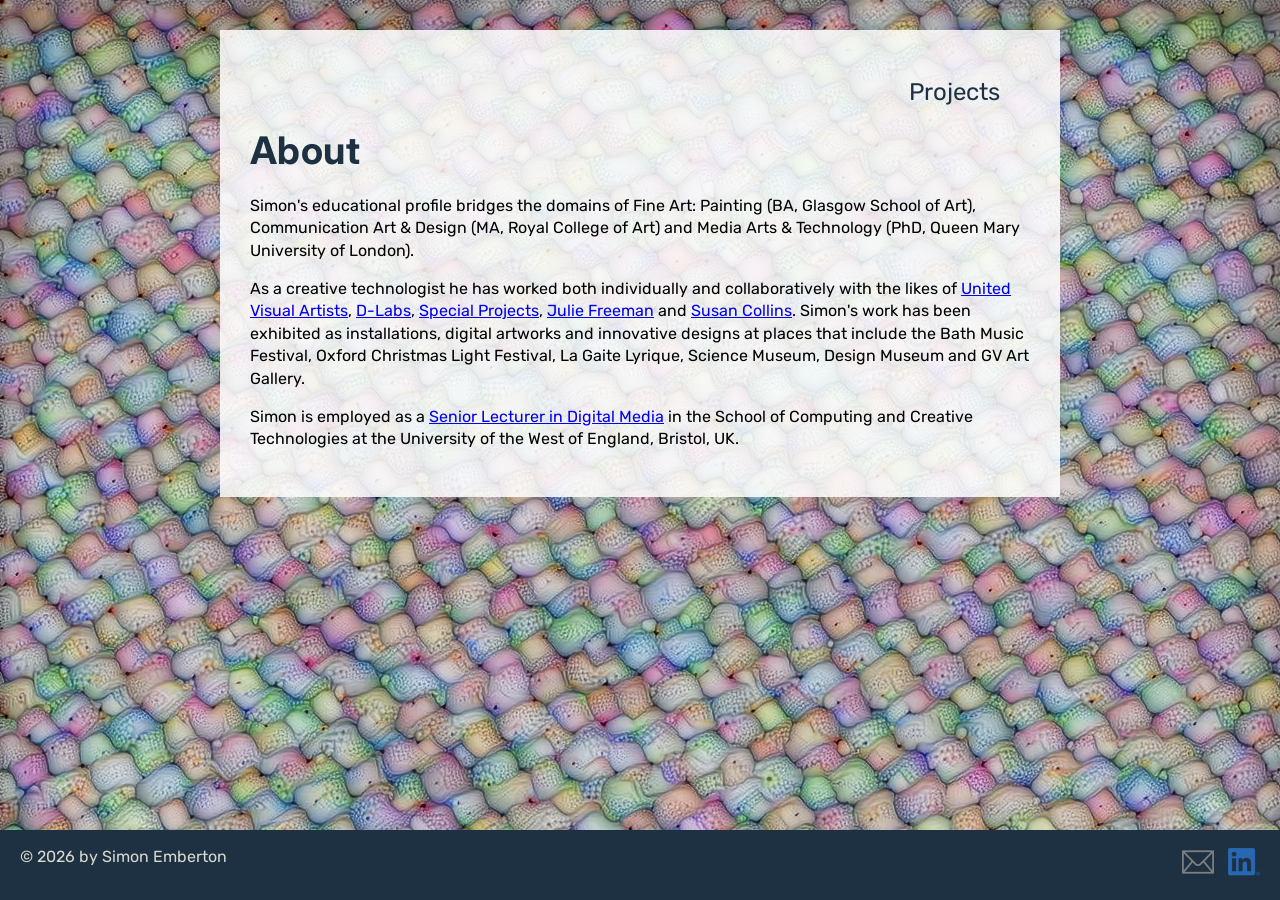
==== about.html @ 28a46e03 "Add files via upload" ====
<!DOCTYPE html>
<html lang="en">
  <head>
    <meta charset="UTF-8">
    <meta name="viewport" content="width=device-width, initial-scale=1">
    <title>Simon Emberton | About</title>
    <link rel="preconnect" href="https://fonts.googleapis.com">
    <link rel="preconnect" href="https://fonts.gstatic.com" crossorigin>
    <link href="https://fonts.googleapis.com/css2?family=Inter:ital,opsz,wght@0,14..32,100..900;1,14..32,100..900&family=Rubik:ital,wght@0,300..900;1,300..900&display=swap" rel="stylesheet">
    <link rel="stylesheet" href="css/styles.css">
  </head>
  <body class="about">
    <!-- //  INTRO  // -->
    <div class="content-wrapper">
      <div class="content-bg">
        <header>
          <div class="nav-wrapper">
            <nav>
              <ul>
                <!-- <li><a href="about.html">About</a></li> -->
                <li><a href="index.html">Projects</a></li>
              </ul>
            </nav>
          </div>
          <div class="header-wrapper">
            <h1>About</h1>
          </div>

      <!-- End content edits here. -->
        </header>

        <!-- //  ABOUT ME  // -->
        <main>
      <!-- Start content edits below this line. -->
        <p>Simon's educational profile bridges the domains of Fine Art: Painting (BA, Glasgow School of Art), Communication Art &amp; Design (MA, Royal College of Art) and Media Arts &amp; Technology (PhD, Queen Mary University of London).</p>
        
        <p>As a creative technologist he has worked both individually and collaboratively with the likes of <a href="https://www.uva.co.uk/" target="_blank">United Visual Artists</a>, <a href="https://www.d-labs.fr/" target="_blank">D-Labs</a>, <a href="https://specialprojects.studio/" target="_blank">Special Projects</a>, <a href="https://translatingnature.org/" target="_blank">Julie Freeman</a> and <a href="https://susan-collins.net/" target="_blank">Susan Collins</a>. Simon's work has been exhibited as installations, digital artworks and innovative designs at places that include the Bath Music Festival, Oxford Christmas Light Festival, La Gaite Lyrique, Science Museum, Design Museum and GV Art Gallery.</p>

        <p>Simon is employed as a <a href="https://people.uwe.ac.uk/Person/SimonEmberton" target="_blank">Senior Lecturer in Digital Media</a> in the School of Computing and Creative Technologies at the University of the West of England, Bristol, UK.</p  >

      <!-- End content edits here. -->
        </main>
      </div>
    </div>

    <!-- //  FOOTER INFO, SOCIAL MEDIA  // -->
    <footer>
      <!-- Start content edits below this line. -->
      <p>© <script>document.write(/\d{4}/.exec(Date())[0])</script> by Simon Emberton</p>

      <!-- Add or remove any networks. -->
      <ul class="socials">
        <li>
          <a href="mailto:simon0emberton@gmail.com" target="_blank"><img src="images/email-gray.png" alt="Contact me by email"></a>
        </li>
        <li>
          <a href="https://www.linkedin.com/in/simon-emberton" target="_blank"><img src="images/icon-logo-linkedin.png" alt="My LinkedIn homepage"></a>
        </li>
      </ul>
      <!-- End content edits here. -->
    </footer>
  </body>
</html>
---- css/styles.css ----
/*
COLOUR PALETTE
Dark blue #1E3143
Orange #FF9523
Ivory #D8D9D0
Light grey #D3D3D3
Off-white #f6f6f6
Light blue #44C9E1
*/

/* GLOBAL STYLES
--------------------------------------- */
/* 
  https://www.paulirish.com/2012/box-sizing-border-box-ftw/
*/
html {
  box-sizing: border-box;
  font-size: 62.5%; /* set default to 10px */
}
*, *:before, *:after {
  box-sizing: inherit;
}

html, body {
    height: 100%;
    margin: 0;
    line-height: 1.2;
}
body {
    background: #D3D3D3;
    font-family: "Rubik", sans-serif;
    font-size: 1.6rem;
}
h1, h2, h3 {
    font-family: "Inter", sans-serif;
    font-weight: 400;
}
h1 {
    color: #1E3143;
    font-size: 3.8rem;
    font-weight: bold;
    line-height: 1;
    letter-spacing: 0.01em;
}
h2 {
    font-size: 3rem;
}
h3 {
    font-size: 2rem;
}

/* link styles */
header a {
    color: #1E3143;
}
footer a {
    color: #44C9E1;
}
a:hover {
    color: #FF9523;
    text-decoration: none;
}
.btn {
    background: #1E3143;
    color: #44C9E1;
    text-decoration: none;
    text-transform: uppercase;
    font-size: 1.2rem;
    display: inline-block;
    padding: 7px;
    letter-spacing: 0.05em;
    line-height: 1;
    border-radius: 4px;
} 
.content-wrapper {
    flex: 1 0 auto;
    margin: 0 auto;
    padding: 30px;
    max-width: 900px;
}
.content-bg {
    background: rgb(255 255 255 / 0.85);
    padding: 30px;
}

/* HEADER
--------------------------------------- */
.nav-wrapper li {
    display: inline;
    float: right;
    margin-right: 30px;
    font-size: 2.4rem;
}
header a:link{
    text-decoration: none;
}
.header-wrapper {
    width: 100%;
    padding-top: 30px;
}

/* ABOUT
--------------------------------------- */
.about {
    background: url(../images/inception4c_ch7_div3_2x.png) no-repeat;
    background-size: cover;
    display: flex;
    flex-direction: column;
    line-height: 1.4;
}
@media screen and (max-width: 650px) {
    .about .content-wrapper {
        padding: 20px;
    }
    .content-bg {
    padding: 20px;
    }
}

/* PROJECT
--------------------------------------- */
.project {
    background: url(../images/inception4b_ch72_div3_2x.png) repeat;
    background-size: cover;
    display: flex;
    flex-direction: column;
}
.project .content-bg {
    background: rgb(255 255 255 / 0.95);
}
@media screen and (max-width: 650px) {
    .project header::before {
        height: 200px;
    }
    h1 {
        font-size: 3.2rem;
    }
    h2 {
        font-size: 1.8rem;
    }
}

/* Projects
--------------------------------------- */
.project-item {
    margin-bottom: 50px; 
}
.project-item img {
    width: 300px;
}
@media screen and (min-width: 649px) { 
    .project-wrapper {
        display: grid;
        grid-template-columns: repeat(2, 1fr);
        column-gap: 20px;
    }
    .project-item img {
        width: 100%;
    }
     header .content-wrapper{
        padding: 30px;
    }
   
}
@media screen and (max-width: 650px) {
    .project-item img {
        width: 100%;
        margin-bottom: 10px;
    }
}

/* FOOTER
--------------------------------------- */
footer {
    background: #1E3143;
    color: #D8D9D0;
}
footer a:link{
    text-decoration: none;
}
.socials {
    list-style-type: none;
    padding: 0;
}
.socials li {
    display: inline-block;
    margin-left: 10px; 
}
.socials img {
    width: 32px;
}
.socials img:hover {
    opacity: 0.5;
}
@media screen and (min-width: 650px) {
    footer{
        display: flex;
        justify-content: space-between;
        padding: 0 20px; 
    }
}
@media screen and (max-width: 649px) {
    footer{
        text-align: center;
        padding: 10px;
    }
}
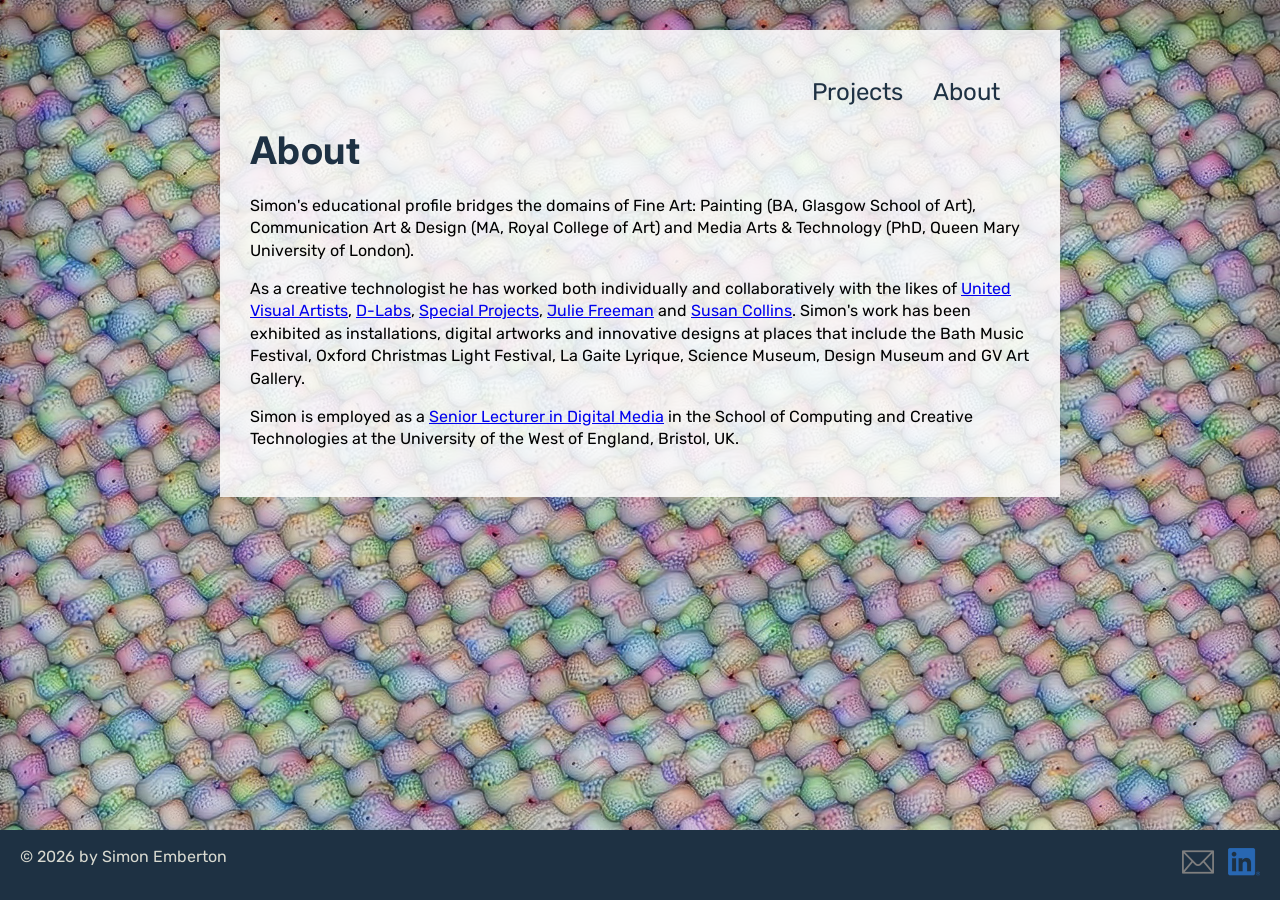
==== commit b1d00501: "Uncomment About link in navigation" ====
--- a/about.html
+++ b/about.html
@@ -17,7 +17,7 @@
           <div class="nav-wrapper">
             <nav>
               <ul>
-                <!-- <li><a href="about.html">About</a></li> -->
+                <li><a href="about.html">About</a></li>
                 <li><a href="index.html">Projects</a></li>
               </ul>
             </nav>
@@ -60,4 +60,4 @@
       <!-- End content edits here. -->
     </footer>
   </body>
-</html>+</html>
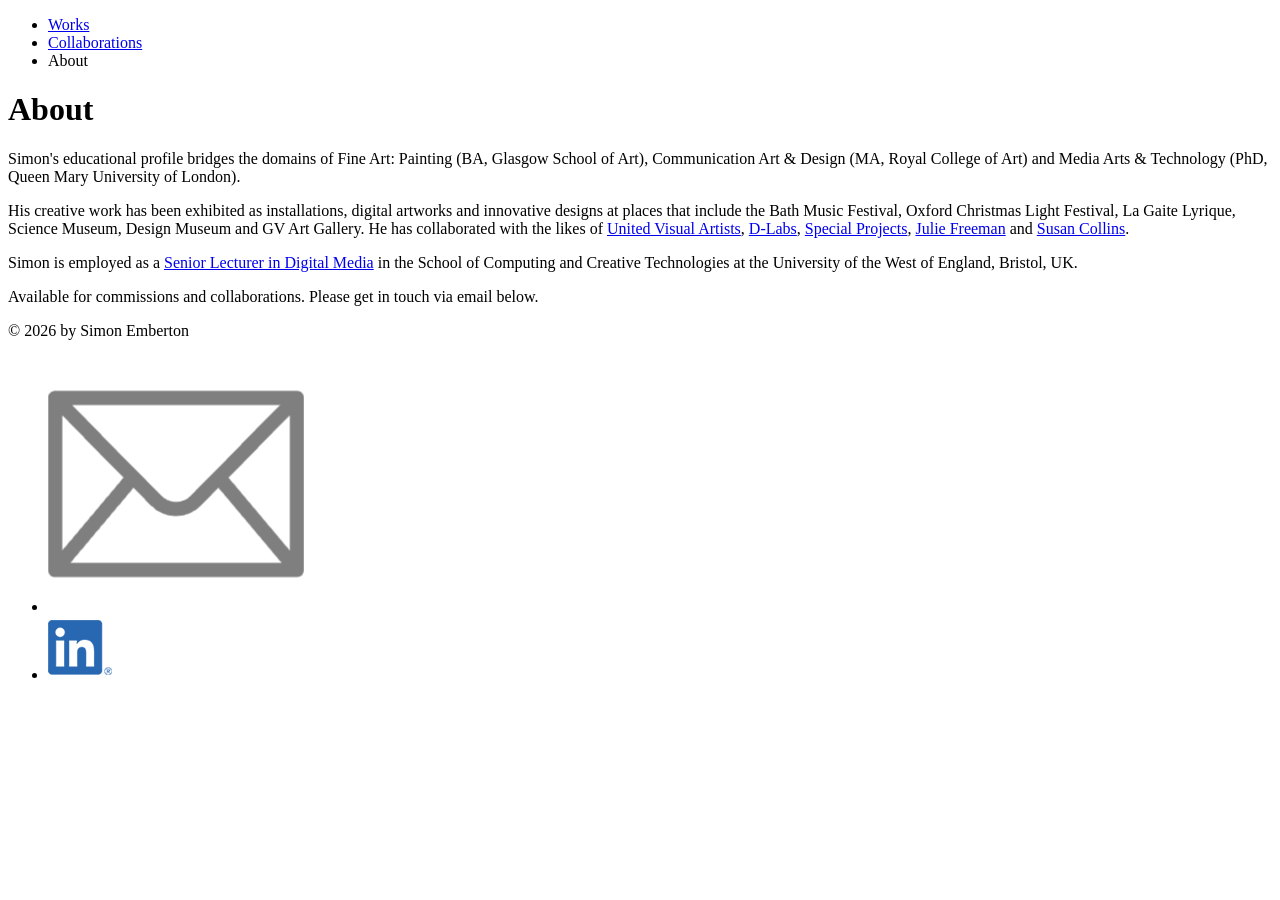
==== commit 2b31eda1: "Add files via upload" ====
--- a/about.html
+++ b/about.html
@@ -17,8 +17,9 @@
           <div class="nav-wrapper">
             <nav>
               <ul>
-                <li><a href="about.html">About</a></li>
-                <li><a href="index.html">Projects</a></li>
+                <li><a href="index.html">Works</a></li>
+                <li><a href="collaborations.html">Collaborations</a></li>
+                <li><span class="current" aria-current="page">About</span></li>
               </ul>
             </nav>
           </div>
@@ -34,9 +35,11 @@
       <!-- Start content edits below this line. -->
         <p>Simon's educational profile bridges the domains of Fine Art: Painting (BA, Glasgow School of Art), Communication Art &amp; Design (MA, Royal College of Art) and Media Arts &amp; Technology (PhD, Queen Mary University of London).</p>
         
-        <p>As a creative technologist he has worked both individually and collaboratively with the likes of <a href="https://www.uva.co.uk/" target="_blank">United Visual Artists</a>, <a href="https://www.d-labs.fr/" target="_blank">D-Labs</a>, <a href="https://specialprojects.studio/" target="_blank">Special Projects</a>, <a href="https://translatingnature.org/" target="_blank">Julie Freeman</a> and <a href="https://susan-collins.net/" target="_blank">Susan Collins</a>. Simon's work has been exhibited as installations, digital artworks and innovative designs at places that include the Bath Music Festival, Oxford Christmas Light Festival, La Gaite Lyrique, Science Museum, Design Museum and GV Art Gallery.</p>
+        <p>His creative work has been exhibited as installations, digital artworks and innovative designs at places that include the Bath Music Festival, Oxford Christmas Light Festival, La Gaite Lyrique, Science Museum, Design Museum and GV Art Gallery. He has collaborated with the likes of <a href="https://www.uva.co.uk/" target="_blank">United Visual Artists</a>, <a href="https://www.d-labs.fr/" target="_blank">D-Labs</a>, <a href="https://specialprojects.studio/" target="_blank">Special Projects</a>, <a href="https://translatingnature.org/" target="_blank">Julie Freeman</a> and <a href="https://susan-collins.net/" target="_blank">Susan Collins</a>.</p>
 
         <p>Simon is employed as a <a href="https://people.uwe.ac.uk/Person/SimonEmberton" target="_blank">Senior Lecturer in Digital Media</a> in the School of Computing and Creative Technologies at the University of the West of England, Bristol, UK.</p  >
+
+        <p>Available for commissions and collaborations. Please get in touch via email below.</p  >
 
       <!-- End content edits here. -->
         </main>
